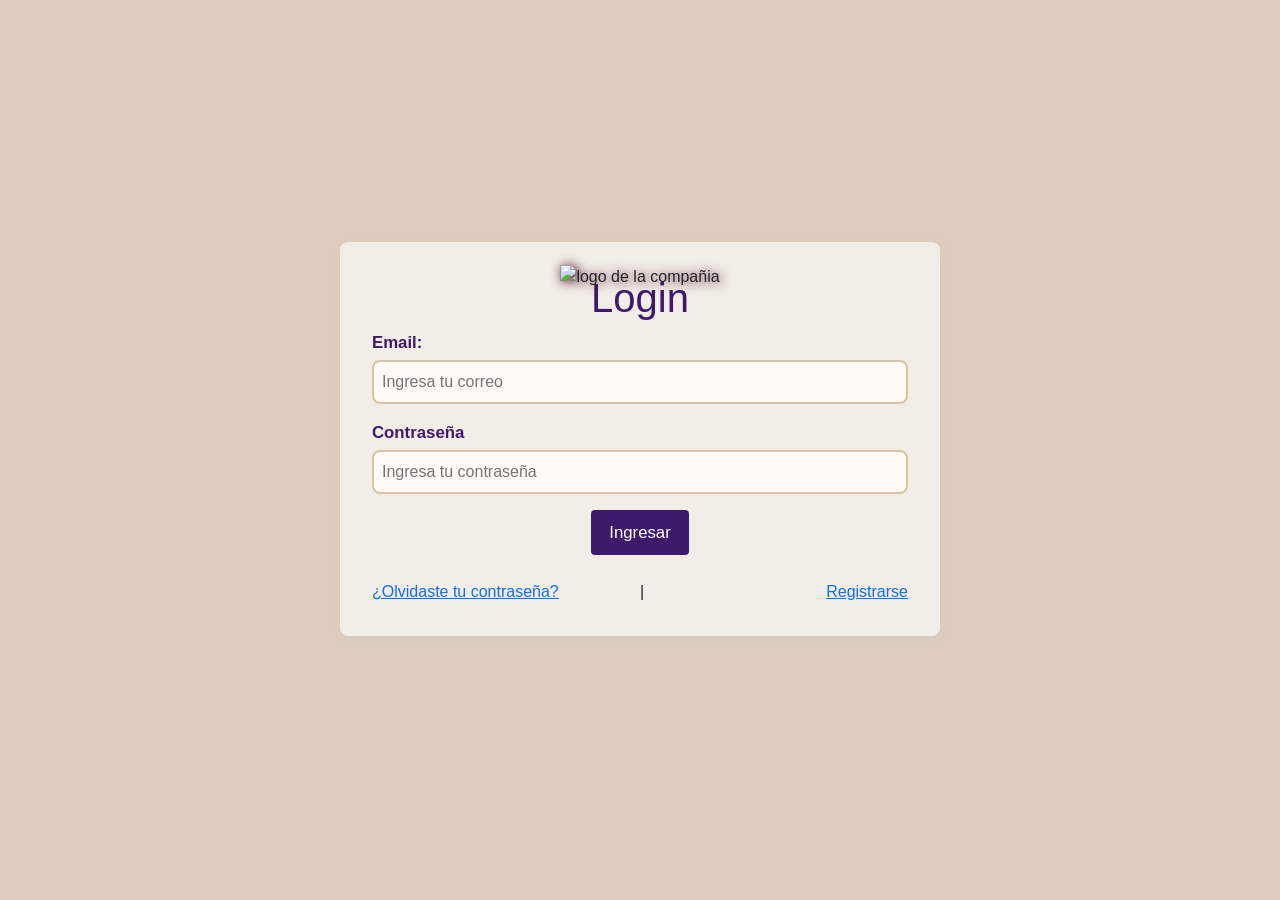
==== auth/login.html @ 8554d84f "fix: actualizar las rutas del logo y hoja de estilo" ====
<!DOCTYPE html>
<html lang="en">

<head>
  <meta charset="UTF-8">
  <meta name="viewport" content="width=device-width, initial-scale=1.0">
  <link rel="stylesheet" href="https://cdn.jsdelivr.net/npm/bootstrap@5.3.8/dist/css/bootstrap.min.css">
  <link rel="stylesheet" href="../assets/css/style.css">
  <title>Login</title>
</head>

<body>
  <header>
    <img src="../assets/images/logo.png" alt="logo de la compañia">
  </header>
  <main>
    <form action="#" onsubmit="return false;">
      <h2>Login</h2>
      <div class="input-box">
        <label for="correo">Email:</label>
        <input type="email" name="correo" id="correo" placeholder="Ingresa tu correo" required>
      </div>
      <div class="input-box">
        <label for="contrasenia">Contraseña</label>
        <input type="password" name="contrasenia" id="contrasenia" placeholder="Ingresa tu contraseña" required>
      </div>
      <div class="submit-box">
        <button type="submit">Ingresar</button>
      </div>
      <div class="links-box">
        <a href="#">¿Olvidaste tu contraseña?</a>
        <div class="line">|</div>
        <a href="registro.html">Registrarse</a>
      </div>
    </form>

  </main>

  <script src="https://cdn.jsdelivr.net/npm/bootstrap@5.3.8/dist/js/bootstrap.min.js"></script>
</body>

</html>
---- assets/css/style.css ----
* {
    padding: 0;
    margin: 0;
    box-sizing: border-box;
}

:root {
    --font-size-h2: 2rem;
    --font-size-label: 0.95rem;
    --font-size-input: 0.85rem;
}

body {
    min-height: 100vh;
    width: 100%;
    font-family: sans-serif;

    display: flex;
    flex-direction: column;
    justify-content: center;
    align-items: center;

    margin: auto;
    background: #dcb;
}

header {
    margin-bottom: calc(var(--font-size-label) - 4rem);
}

header img {
    width: 100%;
    filter: drop-shadow(2px 1px 6px #401);
}

form {
    box-shadow: 1px 2px 7px #ccc9;
    padding: 2em;
    width: 100vw;
    max-width: 600px;
    background: #f2ede7;
}

form h2 {
    text-align: center;
    font-size: var(--font-size-h2);
    color: #3d1b6a;
}

label {
    font-size: var(--font-size-label);
    font-weight: 600;
    color: #3d1b6a;

}

input {
    width: 100%;
    font-size: var(--font-size-input);
    padding: 8px;
    border-radius: 8px;
    border: 2px solid #d8c3a5;
    background: #fffaf5;
    outline: none;

}

input:focus {
    border-color: #4b1f7a;

    box-shadow:
        0 0 0 4px rgba(75, 31, 122, 0.15);
}

button {
    border: none;
    padding: 10px 18px;
    font-size: var(--font-size-label);
    border-radius: 4px;
    background: #3d1b6a;
    color: white;
    cursor: pointer;
}


.input-box {
    display: flex;
    flex-direction: column;
    margin-bottom: 1em;
    gap: 5px;
}

select {
    width: 100%;
    font-size: var(--font-size-input);
    padding: 8px;
    border-radius: 8px;
    border: 2px solid #d8c3a5;
    background: #fffaf5;
    outline: none;
    color: #3d1b6a;
    cursor: pointer;

    appearance: none;
    -webkit-appearance: none;
    -moz-appearance: none;

    background-image: url("data:image/svg+xml,%3Csvg xmlns='http://www.w3.org/2000/svg' width='20' height='20' fill='%233d1b6a' viewBox='0 0 16 16'%3E%3Cpath d='M1.5 5.5l6 6 6-6'/%3E%3C/svg%3E");
    
    background-repeat: no-repeat;
    background-position: right 12px center;
    background-size: 16px;

    padding-right: 40px;
}

select:focus {
    border-color: #4b1f7a;

    box-shadow:
        0 0 0 4px rgba(75, 31, 122, 0.15);
}

select option {
    background: #fffaf5;
    color: #3d1b6a;
}

.submit-box {
    text-align: center;
}

.links-box {
    margin-top: 25px;
    display: flex;
    border-radius: 1px solid red;
    text-align: center;
    flex-direction: column;
}

@media (min-width: 768px) {
    :root {
        --font-size-h2: 2.2rem;
        --font-size-label: 1rem;
        --font-size-input: 0.95rem;
    }

    form {
        max-width: 500px;
        max-width: 700px;
        border-radius: 8px;
    }

    .links-box {
        flex-direction: row;
        justify-content: space-between;
        align-items: center;
        position: relative;
    }

    .line {
        position: absolute;
        left: 50%;
    }
}

@media (min-width: 1200px) {
    :root {
        --font-size-h2: 2.5rem;
        --font-size-label: 1.05rem;
        --font-size-input: 1rem;
    }

    form {
        width: 600px;
        max-width: 900px;
    }
}

@media (min-width: 1400px) {
    :root {
        --font-size-h2: 2.7rem;
        --font-size-p: 1.25rem;
        --font-size-label: 1.2rem;
        --font-size-input: 1.1rem;
    }

    form {
        width: 600px;
    }

    img[alt*="logo"] {
        width: 400px;
    }
}

@media(hover: hover){
    button:hover {
        background: #52248f;
    }
}
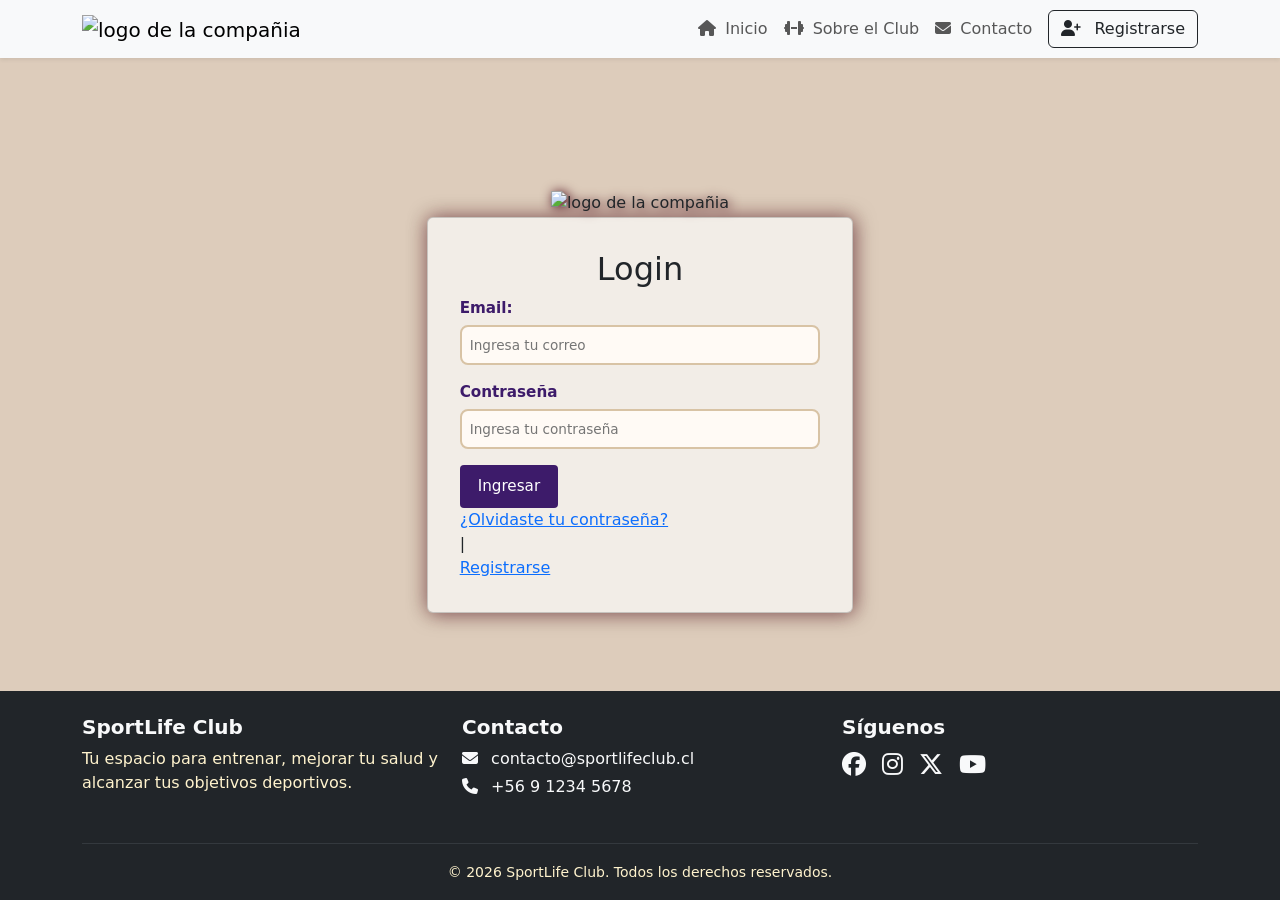
==== commit 8a7c5ab9: "chore: actualización del proyecto" ====
--- a/auth/login.html
+++ b/auth/login.html
@@ -5,17 +5,63 @@
   <meta charset="UTF-8">
   <meta name="viewport" content="width=device-width, initial-scale=1.0">
   <link rel="stylesheet" href="https://cdn.jsdelivr.net/npm/bootstrap@5.3.8/dist/css/bootstrap.min.css">
-  <link rel="stylesheet" href="../assets/css/style.css">
+  <link rel="stylesheet" href="../assets/css/global.css">
+  <link rel="stylesheet" href="../assets/css/auth.css">
+  <link rel="stylesheet" href="https://cdnjs.cloudflare.com/ajax/libs/font-awesome/6.7.2/css/all.min.css">
   <title>Login</title>
 </head>
 
-<body>
-  <header>
-    <img src="../assets/images/logo.png" alt="logo de la compañia">
+<body class="d-flex flex-column min-vh-100">
+  <header class="bg-body-tertiary sticky-top shadow-sm">
+    <nav class="navbar navbar-expand-lg bg-body-tertiary container">
+      <div class="container-fluid">
+        <a class="navbar-brand" href="../index.html">
+          <img src="../assets/images/logo.png" alt="logo de la compañia" width="90">
+        </a>
+
+        <button class="navbar-toggler" type="button" data-bs-toggle="collapse" data-bs-target="#navbarNav"
+          aria-controls="navbarNav" aria-expanded="false" aria-label="Toggle navigation">
+          <span class="navbar-toggler-icon"></span>
+        </button>
+
+        <div class="collapse navbar-collapse" id="navbarNav">
+          <ul class="navbar-nav ms-auto align-items-lg-center">
+            <li class="nav-item">
+              <a class="nav-link" href="../index.html#">
+                <i class="fa-solid fa-house me-1"></i>
+                Inicio
+              </a>
+            </li>
+
+            <li class="nav-item">
+              <a class="nav-link" href="../index.html#sobre-el-club">
+                <i class="fa-solid fa-dumbbell me-1"></i>
+                Sobre el Club
+              </a>
+            </li>
+
+            <li class="nav-item">
+              <a class="nav-link" href="#contacto">
+                <i class="fa-solid fa-envelope me-1"></i>
+                Contacto
+              </a>
+            </li>
+
+            <li class="nav-item ms-lg-2">
+              <a class="btn btn-outline-dark" href="register.html">
+                <i class="fa-solid fa-user-plus me-2"></i>
+                Registrarse
+              </a>
+            </li>
+          </ul>
+        </div>
+      </div>
+    </nav>
   </header>
-  <main>
-    <form action="#" onsubmit="return false;">
-      <h2>Login</h2>
+  <main class="flex-grow-1 flex-grow-1 d-flex align-items-center justify-content-center">
+    <form action="../dashboards/user.html" class="position-relative col-12 col-md-6 col-xl-4 col-xxl-3 card" style="--bs-card-bg: #f2ede7">
+      <img src="../assets/images/logo.png" alt="logo de la compañia" id="auth-brand" class="position-absolute start-50" style="top: -15px; transform: translate(-50%, -50%)">
+      <h2 class="card-title text-center">Login</h2>
       <div class="input-box">
         <label for="correo">Email:</label>
         <input type="email" name="correo" id="correo" placeholder="Ingresa tu correo" required>
@@ -36,6 +82,57 @@
 
   </main>
 
+  <footer class="bg-dark text-light pt-4 pb-3 mt-5" id="contacto">
+    <div class="container">
+      <div class="row">
+
+        <div class="col-md-4 mb-3">
+          <h5 class="fw-bold">SportLife Club</h5>
+          <p style="color: var(--bs-warning-bg-subtle);">
+            Tu espacio para entrenar, mejorar tu salud y alcanzar tus objetivos deportivos.
+          </p>
+        </div>
+        <div class="col-md-4 mb-3">
+          <h5 class="fw-bold">Contacto</h5>
+          <p class="mb-1">
+            <i class="fa-solid fa-envelope me-2"></i>
+            contacto@sportlifeclub.cl
+          </p>
+          <p class="mb-0">
+            <i class="fa-solid fa-phone me-2"></i>
+            +56 9 1234 5678
+          </p>
+        </div>
+
+        <div class="col-md-4 mb-3">
+          <h5 class="fw-bold">Síguenos</h5>
+          <div class="d-flex gap-3 fs-4">
+            <a href="javascript:void(0)" class="text-light">
+              <i class="fa-brands fa-facebook"></i>
+            </a>
+            <a href="javascript:void(0)" class="text-light">
+              <i class="fa-brands fa-instagram"></i>
+            </a>
+            <a href="javascript:void(0)" class="text-light">
+              <i class="fa-brands fa-x-twitter"></i>
+            </a>
+            <a href="javascript:void(0)" class="text-light">
+              <i class="fa-brands fa-youtube"></i>
+            </a>
+          </div>
+        </div>
+
+      </div>
+
+      <hr class="border-secondary">
+
+      <div class="text-center" style="color: var(--bs-warning-bg-subtle);">
+        <small>
+          &copy; 2026 SportLife Club. Todos los derechos reservados.
+        </small>
+      </div>
+    </div>
+  </footer>
   <script src="https://cdn.jsdelivr.net/npm/bootstrap@5.3.8/dist/js/bootstrap.min.js"></script>
 </body>
 
--- a/assets/css/global.css
+++ b/assets/css/global.css
@@ -0,0 +1,20 @@
+* {
+    padding: 0;
+    margin: 0;
+    box-sizing: border-box;
+}
+
+:root {
+    --font-size-h2: 2rem;
+    --font-size-label: 0.95rem;
+    --font-size-input: 0.85rem;
+    --main-bg: #dcb;
+}
+
+body {
+    background-color: var(--main-bg);
+}
+
+header {
+    margin-bottom: 130px !important;
+}
--- a/assets/css/auth.css
+++ b/assets/css/auth.css
@@ -0,0 +1,70 @@
+header {
+    margin-bottom: calc(var(--font-size-label) - 4rem);
+}
+
+img#auth-brand {
+    max-width: 100%;
+    height: auto;
+    filter: drop-shadow(2px 1px 6px #401);
+}
+
+form {
+    box-shadow: 2px 1px 20px #4018, -2px -1px 20px #4013;
+    padding: 2em;
+    width: 100vw;
+}
+
+label {
+    font-size: var(--font-size-label);
+    font-weight: 600;
+    color: #3d1b6a;
+
+}
+
+input {
+    width: 100%;
+    font-size: var(--font-size-input);
+    padding: 8px;
+    border-radius: 8px;
+    border: 2px solid #d8c3a5;
+    background: #fffaf5;
+    outline: none;
+
+}
+
+input:focus {
+    border-color: #4b1f7a;
+
+    box-shadow:
+        0 0 0 4px rgba(75, 31, 122, 0.15);
+}
+
+button {
+    border: none;
+    padding: 10px 18px;
+    font-size: var(--font-size-label);
+    border-radius: 4px;
+    background: #3d1b6a;
+    color: white;
+    cursor: pointer;
+}
+
+
+.input-box {
+    display: flex;
+    flex-direction: column;
+    margin-bottom: 1em;
+    gap: 5px;
+}
+
+/* @media(min-width: 768px) {
+    form {
+        border-radius: 8px;
+    }
+} */
+
+@media(hover: hover){
+    button:hover {
+        background: #52248f;
+    }
+}
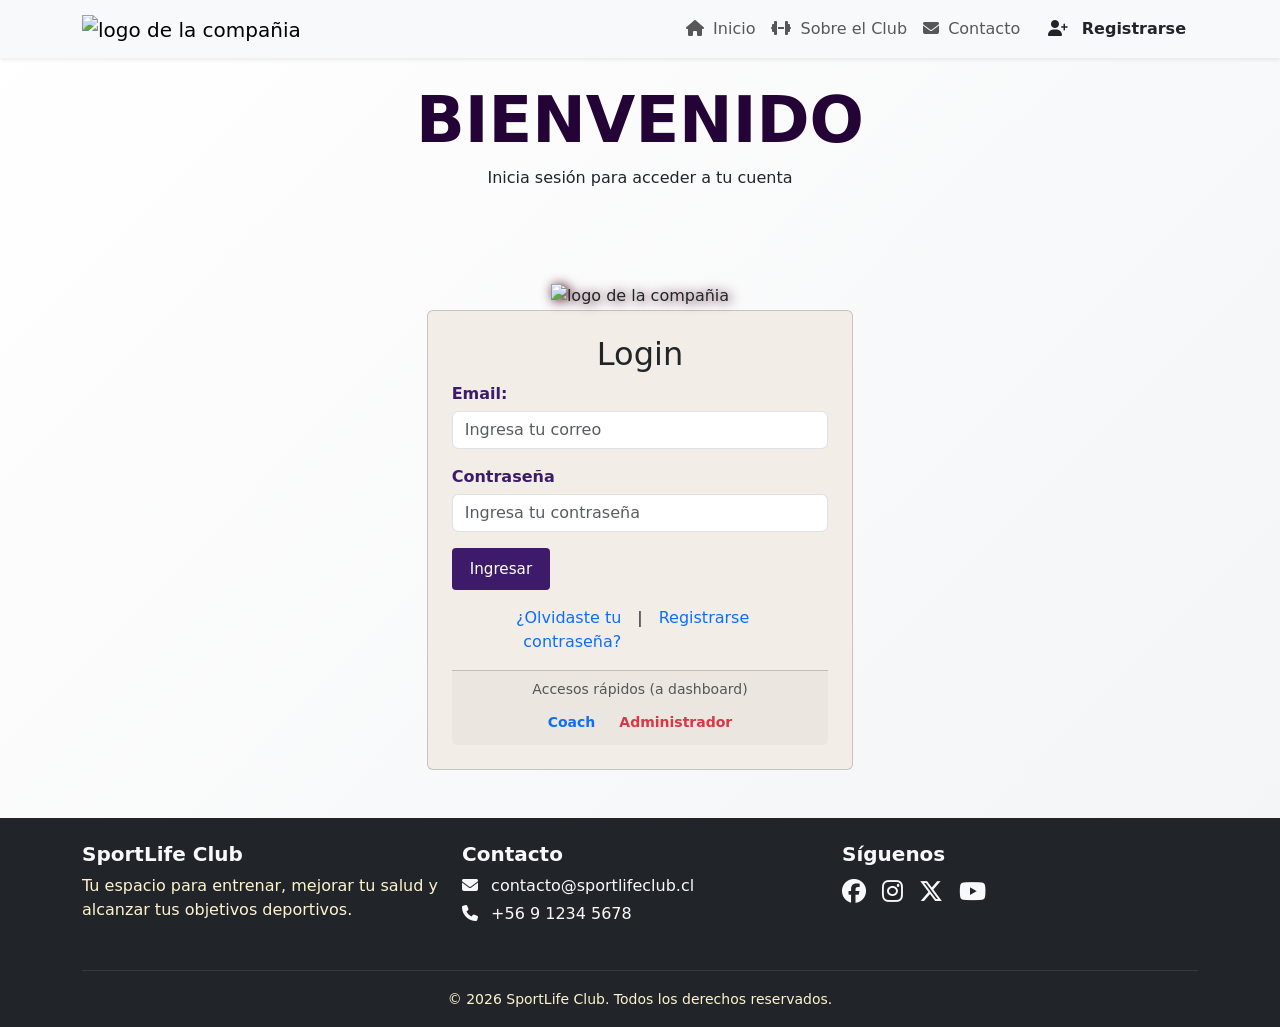
==== commit 998a1a26: "chore: avance general" ====
--- a/auth/login.html
+++ b/auth/login.html
@@ -12,7 +12,8 @@
 </head>
 
 <body class="d-flex flex-column min-vh-100">
-  <header class="bg-body-tertiary sticky-top shadow-sm">
+
+  <header class="bg-body-tertiary sticky-top shadow-sm mb-0">
     <nav class="navbar navbar-expand-lg bg-body-tertiary container">
       <div class="container-fluid">
         <a class="navbar-brand" href="../index.html">
@@ -58,25 +59,58 @@
       </div>
     </nav>
   </header>
-  <main class="flex-grow-1 flex-grow-1 d-flex align-items-center justify-content-center">
-    <form action="../dashboards/user.html" class="position-relative col-12 col-md-6 col-xl-4 col-xxl-3 card" style="--bs-card-bg: #f2ede7">
-      <img src="../assets/images/logo.png" alt="logo de la compañia" id="auth-brand" class="position-absolute start-50" style="top: -15px; transform: translate(-50%, -50%)">
+
+  <main class="flex-grow-1 flex-grow-1 d-flex align-items-center justify-content-center flex-column">
+    <div class="container-fluid py-4 mb-5">
+      <div class="container text-center">
+        <h2 class="fw-bold display-3 text-uppercase">
+          Bienvenido
+        </h2>
+        <p class="mb-0">Inicia sesión para acceder a tu cuenta</p>
+      </div>
+    </div>
+    <form action="../dashboards/user.html" class="position-relative col-12 col-md-6 col-xl-4 col-xxl-3 card p-4 mt-5"
+      style="--bs-card-bg: #f2ede7" id="login" method="post">
+      <img src="../assets/images/logo.png" alt="logo de la compañia" id="auth-brand" class="position-absolute start-50"
+        style="top: -15px; transform: translate(-50%, -50%)">
       <h2 class="card-title text-center">Login</h2>
       <div class="input-box">
         <label for="correo">Email:</label>
-        <input type="email" name="correo" id="correo" placeholder="Ingresa tu correo" required>
+        <input type="email" name="correo" id="correo" placeholder="Ingresa tu correo" class="form-control">
       </div>
       <div class="input-box">
         <label for="contrasenia">Contraseña</label>
-        <input type="password" name="contrasenia" id="contrasenia" placeholder="Ingresa tu contraseña" required>
+        <input type="password" name="contrasenia" id="contrasenia" placeholder="Ingresa tu contraseña"
+          class="form-control">
       </div>
       <div class="submit-box">
         <button type="submit">Ingresar</button>
       </div>
-      <div class="links-box">
-        <a href="#">¿Olvidaste tu contraseña?</a>
-        <div class="line">|</div>
-        <a href="registro.html">Registrarse</a>
+      <div class="my-3 d-grid" style="grid-template-columns: 1fr auto 1fr;">
+        <a href="#" class="text-end text-decoration-none pe-3">
+          ¿Olvidaste tu contraseña?
+        </a>
+
+        <span class="text-center">|</span>
+
+        <a href="register.html" class="text-start text-decoration-none ps-3">
+          Registrarse
+        </a>
+      </div>
+      <div class="card-footer text-center">
+        <small class="text-muted d-block mb-2">
+          Accesos rápidos (a dashboard)
+        </small>
+
+        <div class="d-flex justify-content-center gap-2">
+          <a href="../dashboards/coach.html" class="btn btn-outline-primary btn-sm">
+            Coach
+          </a>
+
+          <a href="../dashboards/admin.html" class="btn btn-outline-danger btn-sm">
+            Administrador
+          </a>
+        </div>
       </div>
     </form>
 
--- a/assets/css/global.css
+++ b/assets/css/global.css
@@ -9,12 +9,79 @@
     --font-size-label: 0.95rem;
     --font-size-input: 0.85rem;
     --main-bg: #dcb;
+    --secondary: #3d1b6a;
+    --main-color: rgb(36, 3, 54);
+    --family: #0ea5e9;
+    --family-dark: #2563eb;
+    --basic: #6c757d;
+    --basic-dark: #495057;
 }
 
 body {
-    background-color: var(--main-bg);
+    background: linear-gradient(135deg, #ffffff, #f3f4f6);
 }
 
-header {
-    margin-bottom: 130px !important;
+h2 {
+    color: var(--main-color);
 }
+
+:target h2 {
+    display: inline;
+    background: linear-gradient(transparent 60%, #e4c640 60%);
+    padding: 0 10px;
+}
+
+.banner-img {
+    height: 250px;
+    object-fit: cover;
+    filter: brightness(0.65);
+}
+
+.carousel-caption {
+    bottom: 20%;
+}
+
+.carousel-caption h3 {
+    text-shadow: 0 2px 10px rgba(0, 0, 0, 0.8);
+}
+
+
+.btn {
+    border: none;
+    font-weight: 600;
+    border-radius: 50px;
+}
+
+.btn-premium {
+    background: linear-gradient(135deg, #f1c40f, #f39c12);
+    color: #1a1a1a;
+    padding: 10px 18px;
+    transition: all 0.3s ease;
+}
+
+.btn-familiar {
+    background: linear-gradient(135deg, var(--family), var(--family-dark));
+    color: #fff;
+    padding: 12px;
+    box-shadow: 0 8px 18px rgba(14, 165, 233, 0.35);
+}
+
+.btn-basico {
+    background: linear-gradient(135deg, var(--basic), var(--basic-dark));
+    color: #fff;
+    border-radius: 50px;
+    padding: 12px;
+    transition: all 0.3s ease;
+}
+
+@media (min-width: 1200px) {
+    .banner-img {
+        height: 450px;
+    }
+}
+
+@media (min-width: 1400px) {
+    .banner-img {
+        height: 550px;
+    }
+}
--- a/assets/css/auth.css
+++ b/assets/css/auth.css
@@ -1,6 +1,3 @@
-header {
-    margin-bottom: calc(var(--font-size-label) - 4rem);
-}
 
 img#auth-brand {
     max-width: 100%;
@@ -8,36 +5,15 @@
     filter: drop-shadow(2px 1px 6px #401);
 }
 
-form {
+.shadow-border {
     box-shadow: 2px 1px 20px #4018, -2px -1px 20px #4013;
-    padding: 2em;
-    width: 100vw;
 }
 
 label {
-    font-size: var(--font-size-label);
     font-weight: 600;
     color: #3d1b6a;
-
 }
 
-input {
-    width: 100%;
-    font-size: var(--font-size-input);
-    padding: 8px;
-    border-radius: 8px;
-    border: 2px solid #d8c3a5;
-    background: #fffaf5;
-    outline: none;
-
-}
-
-input:focus {
-    border-color: #4b1f7a;
-
-    box-shadow:
-        0 0 0 4px rgba(75, 31, 122, 0.15);
-}
 
 button {
     border: none;
@@ -57,11 +33,10 @@
     gap: 5px;
 }
 
-/* @media(min-width: 768px) {
-    form {
-        border-radius: 8px;
-    }
-} */
+.card:has(#demo-validation:checked) .invalid-feedback,
+.card:has(#demo-validation:checked) .is-valid{
+    display: block !important;
+}
 
 @media(hover: hover){
     button:hover {
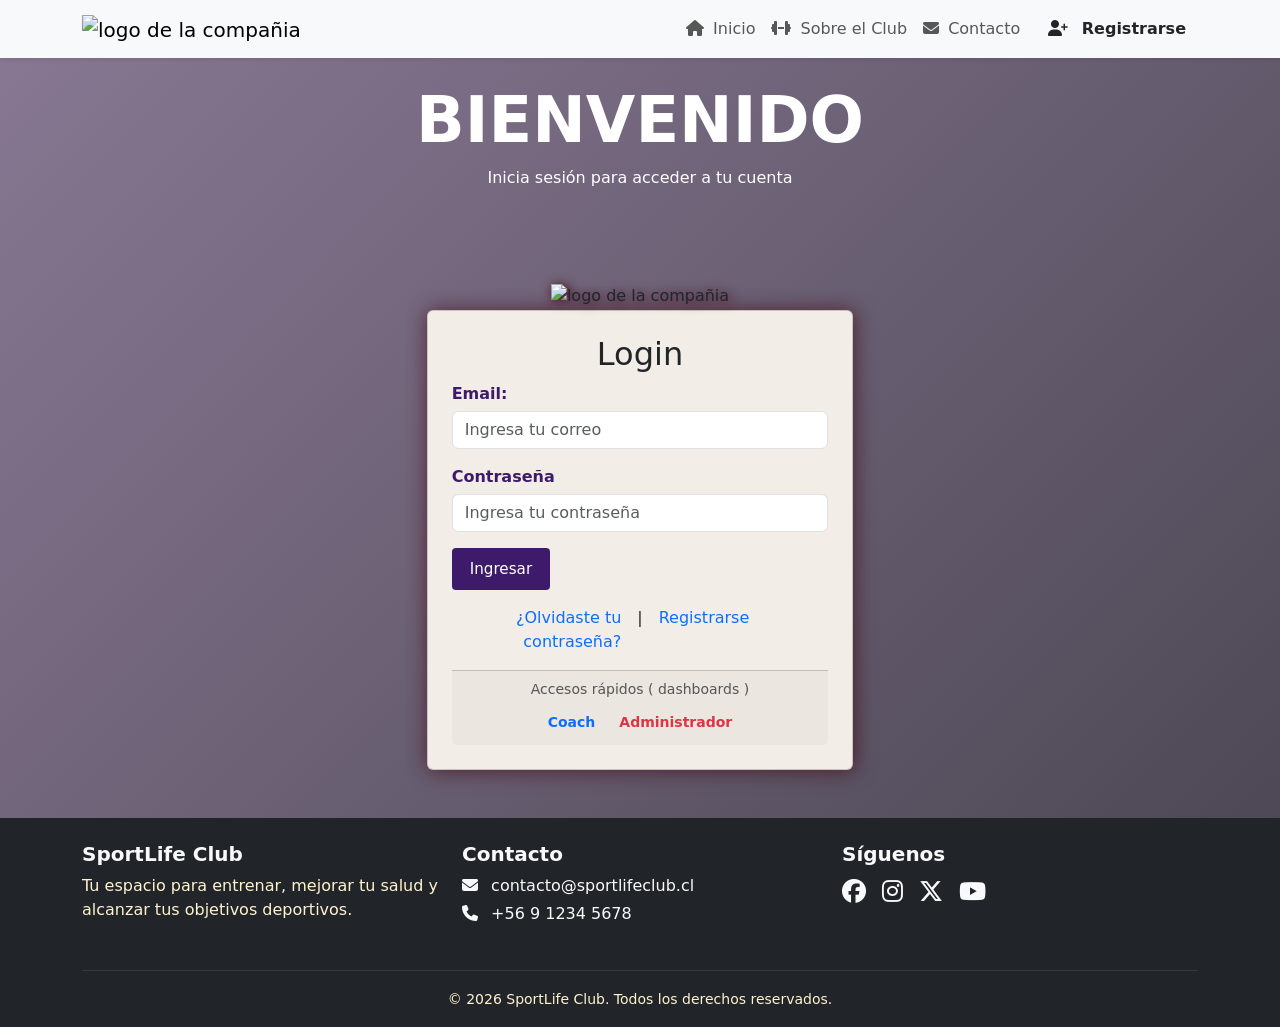
==== commit 09d52e17: "chore(avance): dashboards" ====
--- a/auth/login.html
+++ b/auth/login.html
@@ -11,7 +11,7 @@
   <title>Login</title>
 </head>
 
-<body class="d-flex flex-column min-vh-100">
+<body class="d-flex flex-column min-vh-100" id="login-body">
 
   <header class="bg-body-tertiary sticky-top shadow-sm mb-0">
     <nav class="navbar navbar-expand-lg bg-body-tertiary container">
@@ -61,16 +61,16 @@
   </header>
 
   <main class="flex-grow-1 flex-grow-1 d-flex align-items-center justify-content-center flex-column">
-    <div class="container-fluid py-4 mb-5">
+    <div class="container-fluid py-4 mb-5 text-white">
       <div class="container text-center">
-        <h2 class="fw-bold display-3 text-uppercase">
+        <h1 class="fw-bold display-3 text-uppercase">
           Bienvenido
-        </h2>
+        </h1>
         <p class="mb-0">Inicia sesión para acceder a tu cuenta</p>
       </div>
     </div>
-    <form action="../dashboards/user.html" class="position-relative col-12 col-md-6 col-xl-4 col-xxl-3 card p-4 mt-5"
-      style="--bs-card-bg: #f2ede7" id="login" method="post">
+    <form action="../dashboards/user.html" class="position-relative col-12 col-md-6 col-xl-4 col-xxl-3 card p-4 mt-5 shadow-border"
+      style="--bs-card-bg: #f2ede7" id="login" method="get">
       <img src="../assets/images/logo.png" alt="logo de la compañia" id="auth-brand" class="position-absolute start-50"
         style="top: -15px; transform: translate(-50%, -50%)">
       <h2 class="card-title text-center">Login</h2>
@@ -99,7 +99,7 @@
       </div>
       <div class="card-footer text-center">
         <small class="text-muted d-block mb-2">
-          Accesos rápidos (a dashboard)
+          Accesos rápidos ( dashboards )
         </small>
 
         <div class="d-flex justify-content-center gap-2">
--- a/assets/css/auth.css
+++ b/assets/css/auth.css
@@ -1,3 +1,16 @@
+#login-body {
+  background:
+    linear-gradient(
+      135deg,
+      rgba(40, 10, 60, 0.55),
+      rgba(10, 5, 20, 0.75)
+    ),
+    url('https://cdn.pixabay.com/photo/2026/02/09/21/53/creativecanvasshop-fitness-10114299_1280.png')
+    no-repeat center center;
+
+  background-size: cover;
+  min-height: 100vh;
+}
 
 img#auth-brand {
     max-width: 100%;
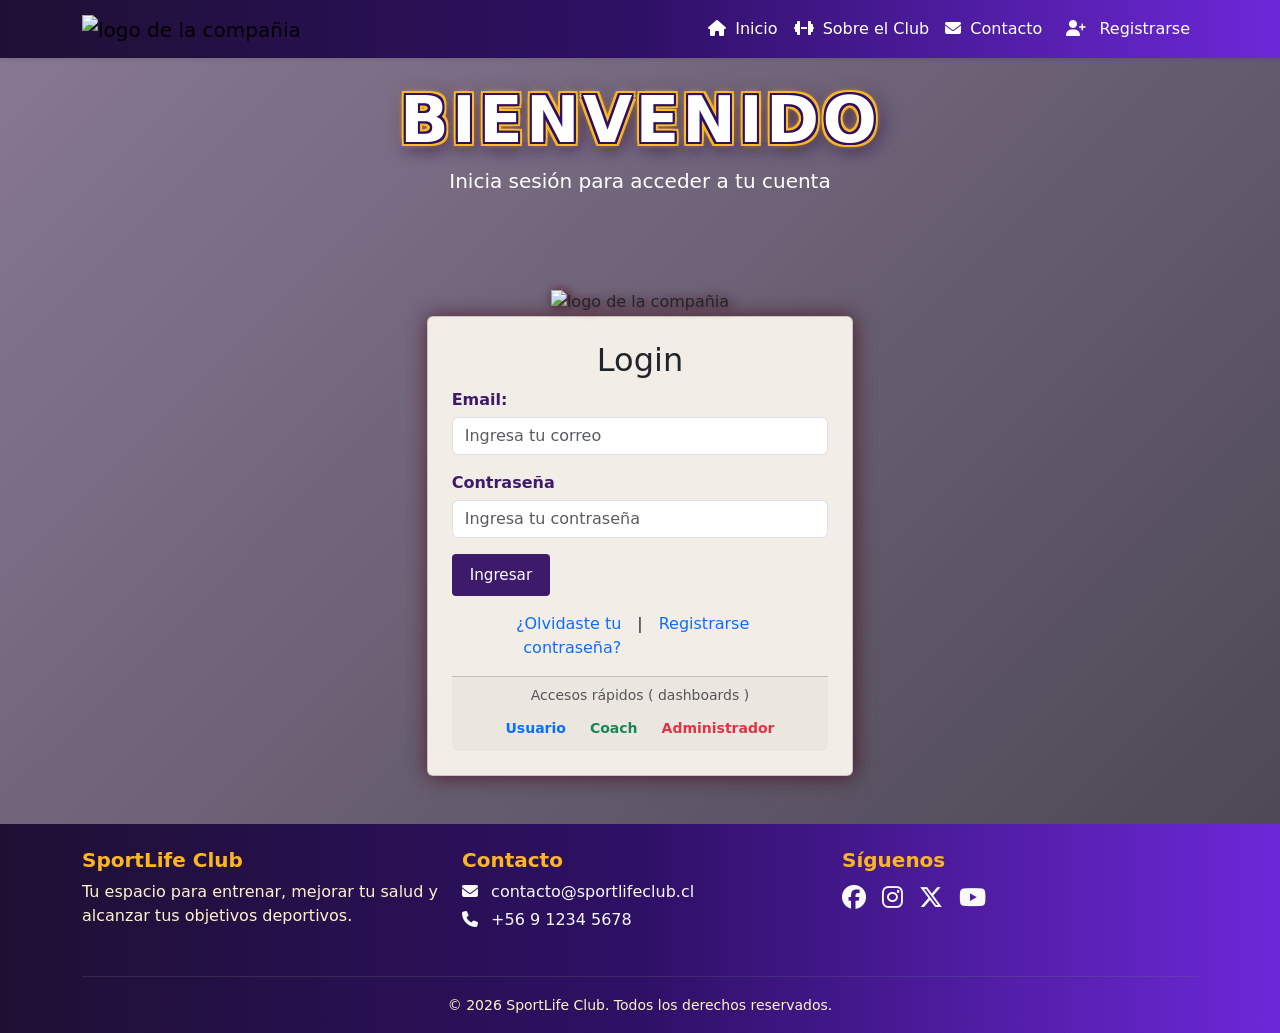
==== commit 4c67eb30: "chore: avance general" ====
--- a/auth/login.html
+++ b/auth/login.html
@@ -6,6 +6,7 @@
   <meta name="viewport" content="width=device-width, initial-scale=1.0">
   <link rel="stylesheet" href="https://cdn.jsdelivr.net/npm/bootstrap@5.3.8/dist/css/bootstrap.min.css">
   <link rel="stylesheet" href="../assets/css/global.css">
+  <link rel="stylesheet" href="../assets/css/index.css">
   <link rel="stylesheet" href="../assets/css/auth.css">
   <link rel="stylesheet" href="https://cdnjs.cloudflare.com/ajax/libs/font-awesome/6.7.2/css/all.min.css">
   <title>Login</title>
@@ -13,8 +14,8 @@
 
 <body class="d-flex flex-column min-vh-100" id="login-body">
 
-  <header class="bg-body-tertiary sticky-top shadow-sm mb-0">
-    <nav class="navbar navbar-expand-lg bg-body-tertiary container">
+  <header class="sticky-top shadow-sm mb-0 navbar-index">
+    <nav class="navbar navbar-expand-lg container">
       <div class="container-fluid">
         <a class="navbar-brand" href="../index.html">
           <img src="../assets/images/logo.png" alt="logo de la compañia" width="90">
@@ -49,7 +50,7 @@
             </li>
 
             <li class="nav-item ms-lg-2">
-              <a class="btn btn-outline-dark" href="register.html">
+              <a class="nav-link" href="register.html">
                 <i class="fa-solid fa-user-plus me-2"></i>
                 Registrarse
               </a>
@@ -63,13 +64,14 @@
   <main class="flex-grow-1 flex-grow-1 d-flex align-items-center justify-content-center flex-column">
     <div class="container-fluid py-4 mb-5 text-white">
       <div class="container text-center">
-        <h1 class="fw-bold display-3 text-uppercase">
+        <h3 class="fw-bold display-3 text-uppercase welcome-title">
           Bienvenido
-        </h1>
-        <p class="mb-0">Inicia sesión para acceder a tu cuenta</p>
+        </h3>
+        <p class="mb-0 fs-5">Inicia sesión para acceder a tu cuenta</p>
       </div>
     </div>
-    <form action="../dashboards/user.html" class="position-relative col-12 col-md-6 col-xl-4 col-xxl-3 card p-4 mt-5 shadow-border"
+    <form action="../dashboards/user.html"
+      class="position-relative col-12 col-md-6 col-xl-4 col-xxl-3 card p-4 mt-5 shadow-border"
       style="--bs-card-bg: #f2ede7" id="login" method="get">
       <img src="../assets/images/logo.png" alt="logo de la compañia" id="auth-brand" class="position-absolute start-50"
         style="top: -15px; transform: translate(-50%, -50%)">
@@ -101,9 +103,11 @@
         <small class="text-muted d-block mb-2">
           Accesos rápidos ( dashboards )
         </small>
-
         <div class="d-flex justify-content-center gap-2">
-          <a href="../dashboards/coach.html" class="btn btn-outline-primary btn-sm">
+          <a href="../dashboards/user.html" class="btn btn-outline-primary btn-sm">
+            Usuario
+          </a>
+          <a href="../dashboards/coach.html" class="btn btn-outline-success btn-sm">
             Coach
           </a>
 
--- a/assets/css/global.css
+++ b/assets/css/global.css
@@ -74,14 +74,3 @@
     transition: all 0.3s ease;
 }
 
-@media (min-width: 1200px) {
-    .banner-img {
-        height: 450px;
-    }
-}
-
-@media (min-width: 1400px) {
-    .banner-img {
-        height: 550px;
-    }
-}
--- a/assets/css/index.css
+++ b/assets/css/index.css
@@ -0,0 +1,190 @@
+:root {
+  --primary: #8b5cf6; 
+  --secondary: #6d28d9;
+  --dark: #1e1033;   
+  --light: #c4b5fd;
+
+  --bg-main: #f5f3ff;
+  --bg-soft-purple: #ede9fe;
+
+  --bg-gradient-body: linear-gradient(
+    180deg,
+    #f5f3ff 0%,
+    #ede9fe 50%,
+    #ffffff 100%
+  );
+
+  --navbar-gradient: linear-gradient(
+    90deg,
+    #1e1033,
+    #2e1065,
+    #6d28d9
+  );
+
+  --navbar-text: #ffffff;
+}
+
+body {
+  background: var(--bg-gradient-body);
+  min-height: 100vh;
+}
+.navbar-index {
+  background: var(--navbar-gradient);
+}
+
+:target h2 {
+    display: inline;
+    background: linear-gradient(transparent 60%, #fcb622 60%);
+    padding: 0 10px;
+}
+
+.navbar-index .nav-link {
+  color: var(--navbar-text);
+  transition: 0.2s ease;
+}
+
+
+.navbar-index .navbar-toggler {
+  border: none;
+}
+
+.navbar-index .navbar-toggler-icon {
+  filter: brightness(0) invert(1);
+}
+
+#sobre-el-club i {
+    color: var(--secondary);
+}
+
+.benefits-slider {
+  position: relative;
+  overflow: hidden;
+
+  /* Difuminado */
+  -webkit-mask-image: linear-gradient(
+    to right,
+    transparent,
+    black 10%,
+    black 90%,
+    transparent
+  );
+
+  mask-image: linear-gradient(
+    to right,
+    transparent,
+    black 10%,
+    black 90%,
+    transparent
+  );
+}
+
+.benefits-track {
+  display: flex;
+  align-items: center;
+  gap: 1.5rem;
+
+  width: max-content;
+
+  animation: benefits-scroll 25s linear infinite;
+}
+
+.benefits-slider:hover .benefits-track {
+  animation-play-state: paused;
+}
+
+/* ===========================
+   ITEMS
+=========================== */
+
+.benefit-item {
+  display: flex;
+  align-items: center;
+  gap: .75rem;
+
+  padding: 1rem 1.5rem;
+
+  white-space: nowrap;
+
+  border-radius: 999px;
+
+  background: rgba(255, 255, 255, .75);
+
+  border: 1px solid rgba(109, 40, 217, .15);
+
+  backdrop-filter: blur(8px);
+
+  transition: all .3s ease;
+}
+
+.benefit-item:hover {
+  transform: translateY(-3px);
+
+  border-color: var(--primary);
+
+  box-shadow:
+    0 8px 25px rgba(109, 40, 217, .15);
+}
+
+.benefit-item i {
+  color: var(--primary);
+  font-size: 1.25rem;
+}
+
+.benefit-item span {
+  font-weight: 600;
+  color: var(--dark);
+}
+
+@keyframes benefits-scroll {
+  from {
+    transform: translateX(0);
+  }
+
+  to {
+    transform: translateX(-50%);
+  }
+}
+
+@media (max-width: 768px) {
+
+  .benefits-track {
+    gap: 1rem;
+    animation-duration: 18s;
+  }
+
+  .benefit-item {
+    padding: .85rem 1.25rem;
+  }
+
+  .benefit-item span {
+    font-size: .9rem;
+  }
+
+}
+
+footer {
+  background: var(--navbar-gradient);
+}
+
+footer h5 {
+    color: #fcb622;
+}
+
+@media (min-width: 1200px) {
+    .banner-img {
+        height: 60vh;
+    }
+}
+
+@media (min-width: 1400px) {
+    .banner-img {
+        height: 70vh;
+    }
+}
+
+
+@media(hover: hover){
+    .nav-link:hover {
+        color: #fcb622;
+    }
+}
--- a/assets/css/auth.css
+++ b/assets/css/auth.css
@@ -5,11 +5,48 @@
       rgba(40, 10, 60, 0.55),
       rgba(10, 5, 20, 0.75)
     ),
-    url('https://cdn.pixabay.com/photo/2026/02/09/21/53/creativecanvasshop-fitness-10114299_1280.png')
-    no-repeat center center;
+    url('https://cdn.pixabay.com/photo/2025/04/20/18/36/exercise-9546022_1280.png')
+    no-repeat center left;
 
-  background-size: cover;
+  background-size: contain;
   min-height: 100vh;
+}
+.welcome-title {
+  color: #fff;
+  font-weight: 900;
+  letter-spacing: .05em;
+
+  text-shadow:
+
+    /* CONTORNO MORADO */
+    -2px -2px 0 #2e1065,
+     0px -2px 0 #2e1065,
+     2px -2px 0 #2e1065,
+
+    -2px  0px 0 #2e1065,
+     2px  0px 0 #2e1065,
+
+    -2px  2px 0 #2e1065,
+     0px  2px 0 #2e1065,
+     2px  2px 0 #2e1065,
+
+    -4px -4px 0 rgba(255,188,33,.9),
+     0px -4px 0 rgba(255,188,33,.9),
+     4px -4px 0 rgba(255,188,33,.9),
+
+    -4px  0px 0 rgba(255,188,33,.9),
+     4px  0px 0 rgba(255,188,33,.9),
+
+    -4px  4px 0 rgba(255,188,33,.9),
+     0px  4px 0 rgba(255,188,33,.9),
+     4px  4px 0 rgba(255,188,33,.9),
+    0 0 8px rgba(255,188,33,.7),
+    0 0 16px rgba(255,188,33,.4),
+
+    0 0 6px rgba(255,255,255,.8),
+
+    0 8px 12px rgba(0,0,0,.25),
+    5px 4px 20px #2e1065;
 }
 
 img#auth-brand {
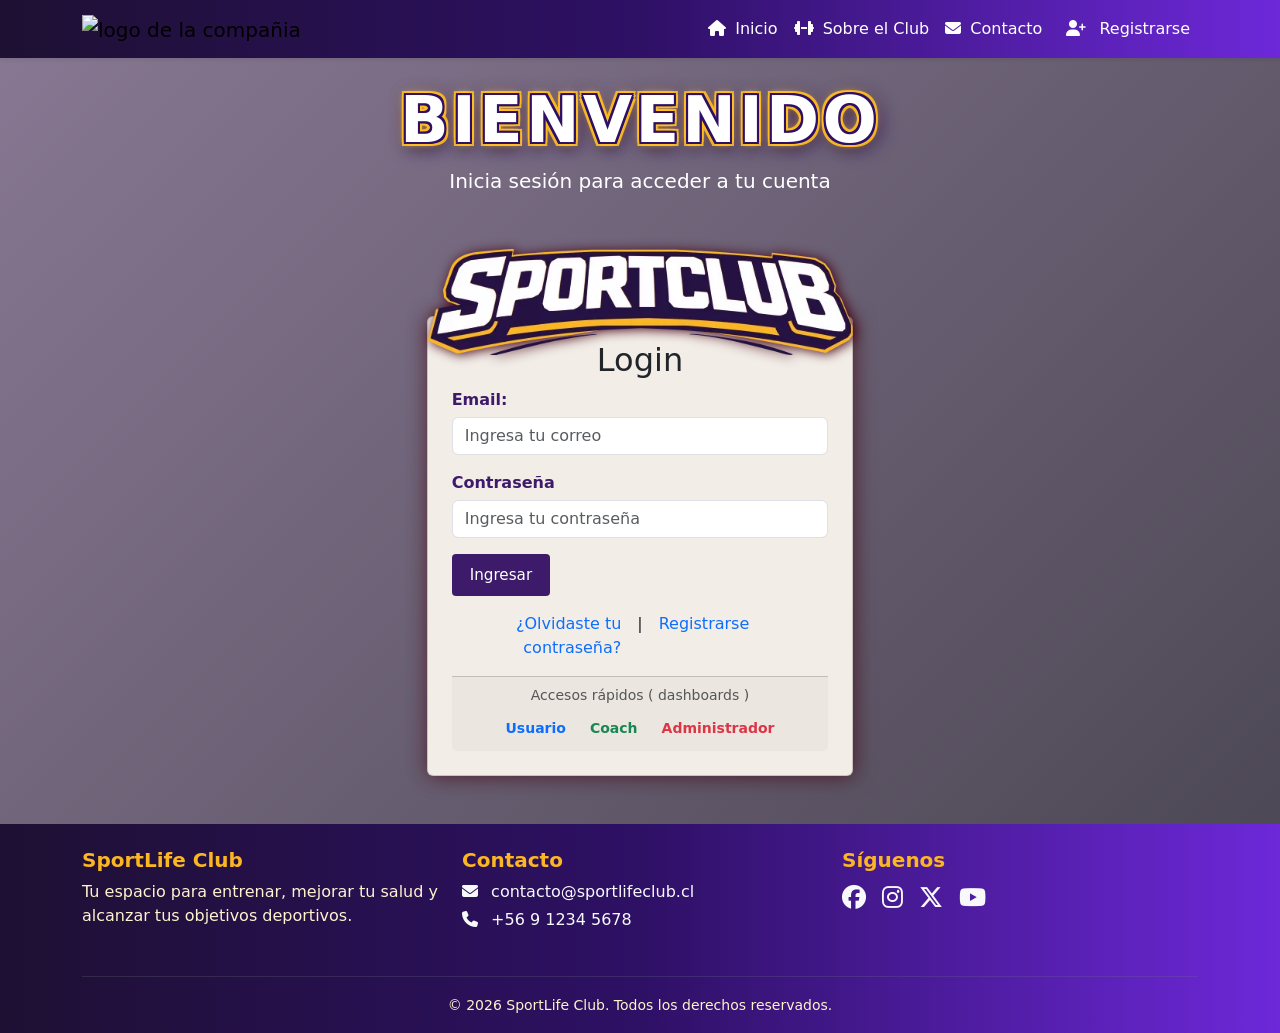
==== commit fbb5f616: "fix: cambiar formato a ruta relativa y extension" ====
--- a/auth/login.html
+++ b/auth/login.html
@@ -73,7 +73,7 @@
     <form action="../dashboards/user.html"
       class="position-relative col-12 col-md-6 col-xl-4 col-xxl-3 card p-4 mt-5 shadow-border"
       style="--bs-card-bg: #f2ede7" id="login" method="get">
-      <img src="../assets/images/logo.png" alt="logo de la compañia" id="auth-brand" class="position-absolute start-50"
+      <img src="../assets/images/logo.webp" alt="logo de la compañia" id="auth-brand" class="position-absolute start-50"
         style="top: -15px; transform: translate(-50%, -50%)">
       <h2 class="card-title text-center">Login</h2>
       <div class="input-box">
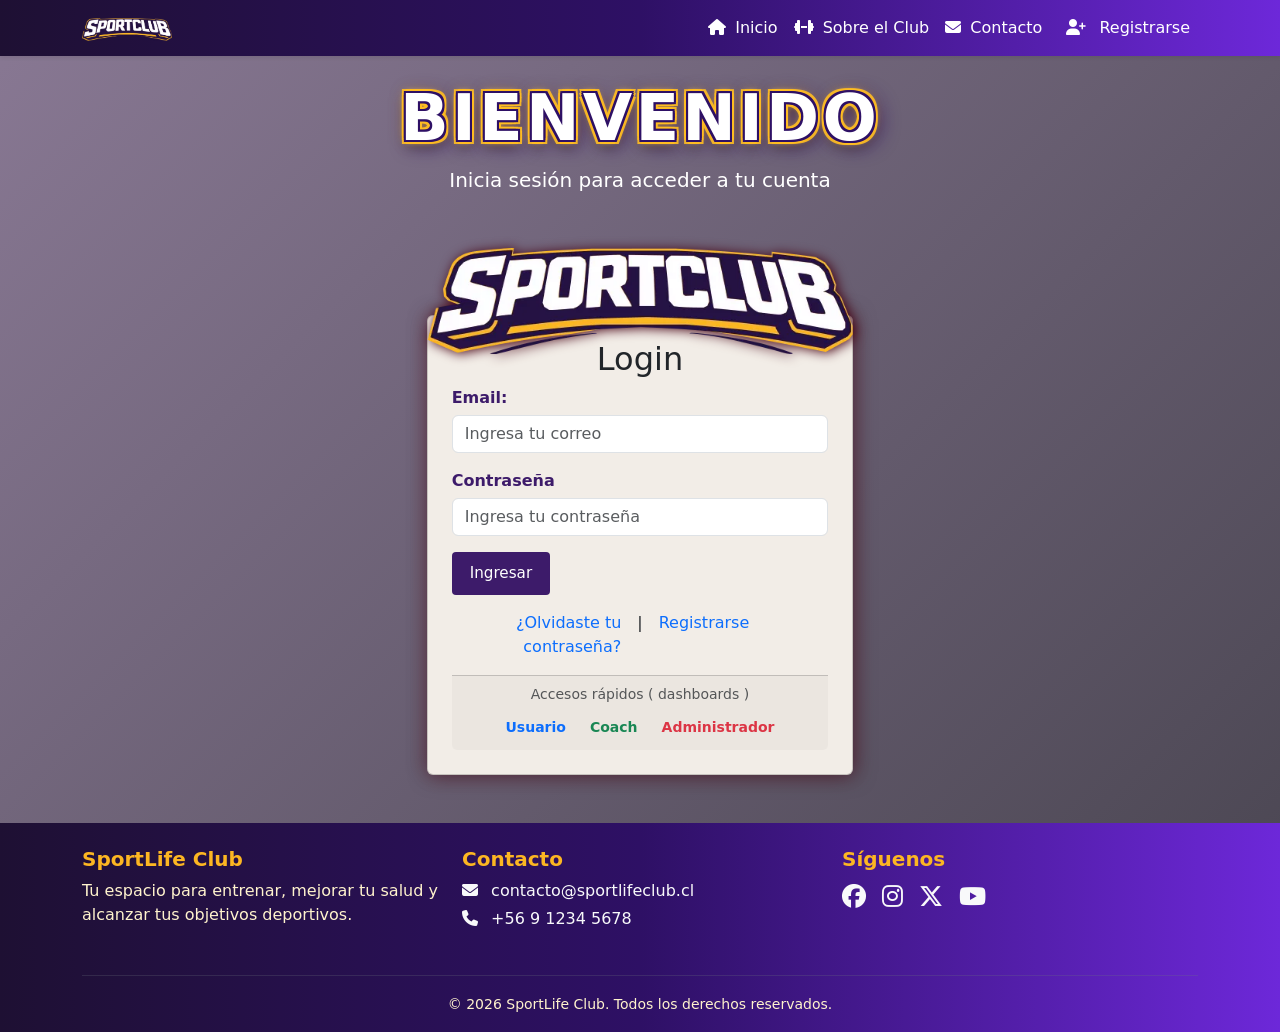
==== commit beb4830f: "feat: add favicon index y assets" ====
--- a/auth/login.html
+++ b/auth/login.html
@@ -18,7 +18,7 @@
     <nav class="navbar navbar-expand-lg container">
       <div class="container-fluid">
         <a class="navbar-brand" href="../index.html">
-          <img src="../assets/images/logo.png" alt="logo de la compañia" width="90">
+          <img src="../assets/images/logo.webp" alt="logo de la compañia" width="90">
         </a>
 
         <button class="navbar-toggler" type="button" data-bs-toggle="collapse" data-bs-target="#navbarNav"
